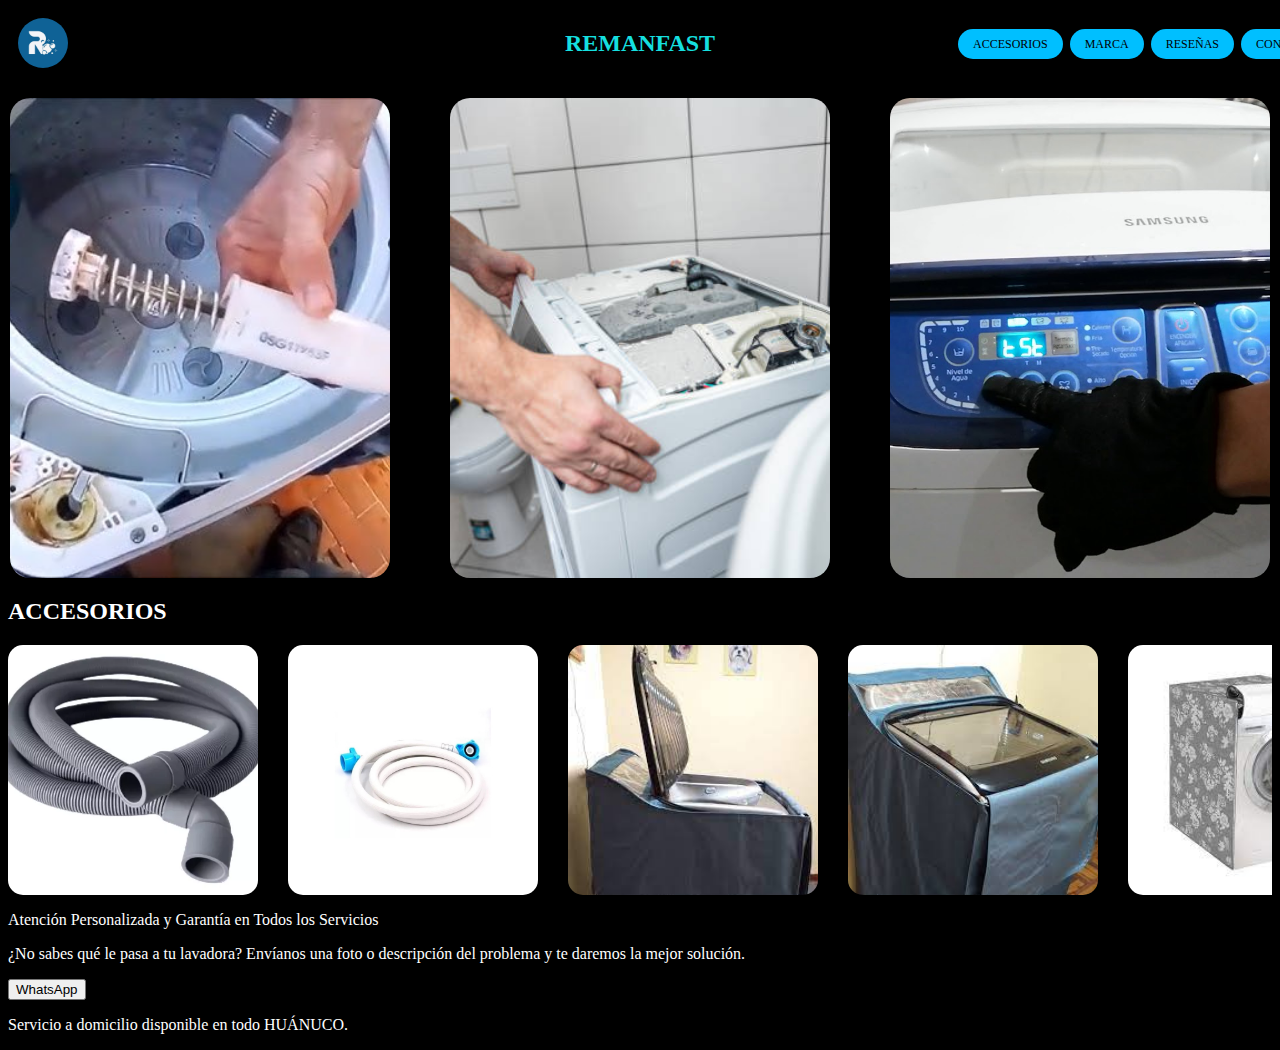
==== Untitled-1.html @ 111808bd "avance del entregable" ====
<html lang="es">
<head>
    <meta charset="UTF-8">
    <meta name="viewport" content="width=device-width, initial-scale=1.0">
<title>Remanfast</title>
<link rel="stylesheet" href="estilos.css">
</head>
<body>
    <header>
        <div class="logo">
            <img src="img/logo.JPG" alt="Logo Remanfast">
        </div>
        <h1>REMANFAST</h1>
        <nav>
            <ul>
                <li><a href="#">ACCESORIOS</a></li>
                <li><a href="#">MARCA</a></li>
                <li><a href="#">RESEÑAS</a></li>
                <li><a href="#">CONTACTO</a></li>
            </ul>
        </nav>
    </header>

    <section class="gallery">
        <img src="img/reparacion.jpg" alt="Reparación Lavadora">
        <img src="img/mantenimiento.jpg" alt="Mantenimiento Lavadora">
        <img src="img/diagnostico.jpg" alt="Diagnostico lavadora">
        
        
    </section>

    <section class="accesorios">
        <h2>ACCESORIOS</h2>
        <div class="slider-container">
            <div class="grid">
                <a href="producto.html?producto=Accesorio1"><img src="img/accesorio2.webp" alt="Accesorio 1"></a>
                <a href="producto.html?producto=Accesorio2"><img src="img/accesorio8.jpg" alt="Accesorio 2"></a>
                <a href="producto.html?producto=Accesorio3"><img src="img/accesorio7.jpg" alt="Accesorio 3"></a>
                <a href="producto.html?producto=Accesorio4"><img src="img/accesorio6.jpg" alt="Accesorio 4"></a>
                <a href="producto.html?producto=Accesorio5"><img src="img/accesorio5.jpg" alt="Accesorio 5"></a>
                <a href="producto.html?producto=Accesorio6"><img src="img/accesorio4.jpg" alt="Accesorio 6"></a>
                <a href="producto.html?producto=Accesorio7"><img src="img/accesorio1.jpg" alt="Accesorio 7"></a>
                <a href="producto.html?producto=Accesorio8"><img src="img/accesorio2.webp" alt="Accesorio 8"></a>
                <a href="producto.html?producto=Accesorio9"><img src="img/accesorio3.webp" alt="Accesorio 9"></a>
                <a href="producto.html?producto=Accesorio10"><img src="img/accesorio99.png" alt="Accesorio 10"></a>
            </div>
        </div>
    </section>
    
    

    <section class="contact">
        <p>Atención Personalizada y Garantía en Todos los Servicios</p>
        <p>¿No sabes qué le pasa a tu lavadora? Envíanos una foto o descripción del problema y te daremos la mejor solución.</p>
        <button class="whatsapp">WhatsApp</button>
    </section>

    <footer>
        <p>Servicio a domicilio disponible en todo HUÁNUCO.</p>
    </footer>
    <script src="script.js"></script>
</body>
</html>
---- estilos.css ----
/* Cambiar el color de fondo y las letras */
body {
    background-color: black; /* Fondo negro */
    color: white; /* Letras blancas */
}

/* El resto del código para mantener el diseño */
header {
    display: flex;
    align-items: center;
    justify-content: flex-start;
    padding: 10px 30px;
    position: relative;
}

.logo {
    margin-left: -20px;  /* Mueve el logo a la izquierda */
}

.logo img {
    width: 50px;
    height: 50px;
    border-radius: 50%;
    object-fit: cover;
}

h1 {
    position: absolute;
    left: 50%;
    transform: translateX(-50%);
    font-size: 24px;
    margin: 0;
    color: rgb(21, 223, 223); /* Título en blanco */
}

nav {
    position: absolute;
    left: 950px; /* Ajuste de este valor es opcional */
}

/* Nuevo código para menú horizontal */
nav ul {
    display: flex; /* Esto hace que los elementos estén en fila */
    list-style: none; /* Elimina los puntos de la lista */
    padding: 0;
    margin: 0;
}

nav ul li {
    margin-right: 7px; /* Reducimos el espaciado entre los elementos */
}

nav ul li a {
    text-decoration: none; /* Elimina el subrayado */
    color: rgb(0, 0, 0); /* Enlaces en blanco */
    font-size: 12px;
    padding: 8px 15px;
    background-color: #00BFFF; /* Fondo color celeste */
    border-radius: 15px;
    transition: background-color 0.3s ease; /* Efecto de transición en el hover */
}

/* Cambio de color al pasar el mouse sobre el enlace */
nav ul li a:hover {
    background-color: #1E90FF; /* Color celeste más oscuro al pasar el ratón */
}

/* Estilo para las imágenes en la galería */
.gallery {
    display: flex; /* Alineamos las imágenes horizontalmente */
    gap: 60px; /* Espacio entre las imágenes */
    justify-content: center; /* Centra las imágenes horizontalmente */
    margin-top: 20px; /* Espacio hacia arriba */
}

.gallery img {
    height: 480px; /* Ajustamos la altura de las imágenes */
    width: 380px; /* Fija el ancho para hacerlas más largas hacia abajo */
    object-fit: cover; /* Asegura que la imagen se ajuste correctamente sin distorsionarse */
    border-radius: 20px; /* Bordes redondeados si lo deseas */
}

/* Estilo para las imágenes dentro de la sección ACCESORIOS */
.accesorios .grid {
    display: flex; /* Alineamos las imágenes horizontalmente */
    gap: 30px; /* Espacio entre las imágenes */
    justify-content: flex-start; /* Alinea las imágenes al inicio */
    width: max-content; /* El contenedor se ajusta al contenido de las imágenes */
    overflow: hidden; /* Esconde el contenido fuera del contenedor */
    animation: slide 25s linear infinite; /* Desliza las imágenes de manera infinita */
}

/* Animación para mover las imágenes de izquierda a derecha */
@keyframes slide {
    6% {
        transform: translateX(0); /* Empieza desde la posición original */
    }
    95% {
        transform: translateX(-100%); /* Mueve todo el contenido hacia la izquierda */
    }
    100% {
        transform: translateX(0); /* Pausa en la última imagen por 4 segundos */
    }
}

.accesorios img {
    height: 250px; /* Ajustamos la altura de las imágenes */
    width: 250px; /* Ajustamos el ancho de las imágenes para que todas quepan */
    object-fit: cover; /* Asegura que la imagen se ajuste correctamente sin distorsionarse */
    border-radius: 15px; /* Bordes redondeados */
}

/* Aseguramos que el contenedor tenga el tamaño adecuado para todas las imágenes */
.accesorios .grid {
    width: max-content; /* El ancho total del contenedor se ajustará a todas las imágenes */
}

/* Contenedor que permite el scroll horizontal */
.slider-container {
    width: 100%;               /* Ocupa todo el ancho disponible */
    overflow-x: auto;          /* Scroll horizontal automático */
    overflow-y: hidden;        /* Oculta cualquier scroll vertical */
    scrollbar-width: none;     /* Oculta la barra en Firefox */
    -ms-overflow-style: none;  /* Oculta la barra en IE/Edge */
    scroll-behavior: smooth;   /* Desplazamiento suave */
    position: relative;        /* Para posicionar elementos si hicieras flechas, etc. */
}

/* Oculta la barra de scroll en navegadores WebKit (Chrome, Safari, etc.) */
.slider-container::-webkit-scrollbar {
    display: none;
}

/* Añadir esta clase para desactivar la animación cuando se hace click */
.accesorios .grid.no-animation {
    animation: none; /* Desactiva la animación */
}
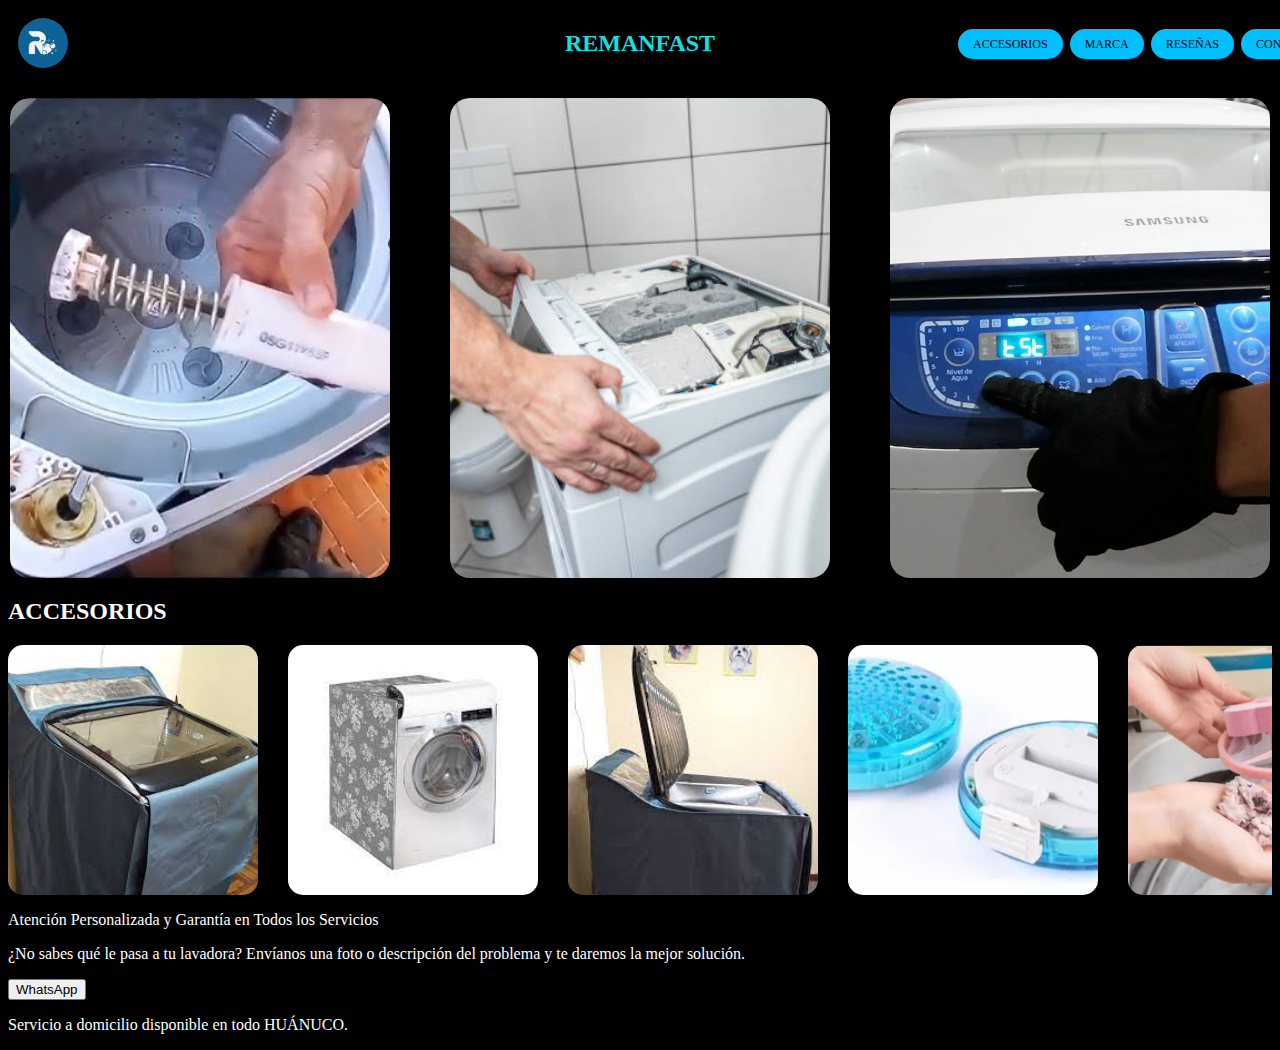
==== commit e7a199a6: "Moviendo imágenes de la carpeta de accesorios" ====
--- a/Untitled-1.html
+++ b/Untitled-1.html
@@ -2,8 +2,8 @@
 <head>
     <meta charset="UTF-8">
     <meta name="viewport" content="width=device-width, initial-scale=1.0">
-<title>Remanfast</title>
-<link rel="stylesheet" href="estilos.css">
+    <title>Remanfast</title>
+    <link rel="stylesheet" href="estilos.css">
 </head>
 <body>
     <header>
@@ -13,7 +13,7 @@
         <h1>REMANFAST</h1>
         <nav>
             <ul>
-                <li><a href="#">ACCESORIOS</a></li>
+                <li><a href="accesorios.html">ACCESORIOS</a></li> <!-- Cambiado aquí -->
                 <li><a href="#">MARCA</a></li>
                 <li><a href="#">RESEÑAS</a></li>
                 <li><a href="#">CONTACTO</a></li>
@@ -25,29 +25,25 @@
         <img src="img/reparacion.jpg" alt="Reparación Lavadora">
         <img src="img/mantenimiento.jpg" alt="Mantenimiento Lavadora">
         <img src="img/diagnostico.jpg" alt="Diagnostico lavadora">
-        
-        
     </section>
 
     <section class="accesorios">
         <h2>ACCESORIOS</h2>
         <div class="slider-container">
             <div class="grid">
-                <a href="producto.html?producto=Accesorio1"><img src="img/accesorio2.webp" alt="Accesorio 1"></a>
-                <a href="producto.html?producto=Accesorio2"><img src="img/accesorio8.jpg" alt="Accesorio 2"></a>
-                <a href="producto.html?producto=Accesorio3"><img src="img/accesorio7.jpg" alt="Accesorio 3"></a>
-                <a href="producto.html?producto=Accesorio4"><img src="img/accesorio6.jpg" alt="Accesorio 4"></a>
-                <a href="producto.html?producto=Accesorio5"><img src="img/accesorio5.jpg" alt="Accesorio 5"></a>
-                <a href="producto.html?producto=Accesorio6"><img src="img/accesorio4.jpg" alt="Accesorio 6"></a>
-                <a href="producto.html?producto=Accesorio7"><img src="img/accesorio1.jpg" alt="Accesorio 7"></a>
-                <a href="producto.html?producto=Accesorio8"><img src="img/accesorio2.webp" alt="Accesorio 8"></a>
-                <a href="producto.html?producto=Accesorio9"><img src="img/accesorio3.webp" alt="Accesorio 9"></a>
-                <a href="producto.html?producto=Accesorio10"><img src="img/accesorio99.png" alt="Accesorio 10"></a>
+                <a href="producto.html?producto=Accesorio1"><img src="img/accesorios/accesorio6.jpg" alt="Accesorio 1"></a>
+                <a href="producto.html?producto=Accesorio2"><img src="img/accesorios/accesorio5.jpg" alt="Accesorio 2"></a>
+                <a href="producto.html?producto=Accesorio3"><img src="img/accesorios/accesorio7.jpg" alt="Accesorio 3"></a>
+                <a href="producto.html?producto=Accesorio4"><img src="img/accesorios/accesorio3.webp" alt="Accesorio 4"></a>
+                <a href="producto.html?producto=Accesorio5"><img src="img/accesorios/accesorio99.png" alt="Accesorio 5"></a>
+                <a href="producto.html?producto=Accesorio6"><img src="img/accesorios/accesorio1.jpg" alt="Accesorio 6"></a>
+                <a href="producto.html?producto=Accesorio7"><img src="img/accesorios/accesorio4.jpg" alt="Accesorio 7"></a>
+                <a href="producto.html?producto=Accesorio8"><img src="img/accesorios/accesorio2.webp" alt="Accesorio 8"></a>
+                <a href="producto.html?producto=Accesorio9"><img src="img/accesorios/accesorio8.jpg" alt="Accesorio 9"></a>
+                <a href="producto.html?producto=Accesorio10"><img src="img/accesorios/accesorio5.jpg" alt="Accesorio 10"></a>
             </div>
         </div>
     </section>
-    
-    
 
     <section class="contact">
         <p>Atención Personalizada y Garantía en Todos los Servicios</p>
--- a/estilos.css
+++ b/estilos.css
@@ -1,10 +1,10 @@
-/* Cambiar el color de fondo y las letras */
+ 
 body {
-    background-color: black; /* Fondo negro */
-    color: white; /* Letras blancas */
+    background-color: black;  
+    color: white; 
 }
 
-/* El resto del código para mantener el diseño */
+
 header {
     display: flex;
     align-items: center;
@@ -14,7 +14,7 @@
 }
 
 .logo {
-    margin-left: -20px;  /* Mueve el logo a la izquierda */
+    margin-left: -20px;   
 }
 
 .logo img {
@@ -30,108 +30,108 @@
     transform: translateX(-50%);
     font-size: 24px;
     margin: 0;
-    color: rgb(21, 223, 223); /* Título en blanco */
+    color: rgb(21, 223, 223); 
 }
 
 nav {
     position: absolute;
-    left: 950px; /* Ajuste de este valor es opcional */
+    left: 950px;  
 }
 
-/* Nuevo código para menú horizontal */
+ 
 nav ul {
-    display: flex; /* Esto hace que los elementos estén en fila */
-    list-style: none; /* Elimina los puntos de la lista */
+    display: flex;  
+    list-style: none;  
     padding: 0;
     margin: 0;
 }
 
 nav ul li {
-    margin-right: 7px; /* Reducimos el espaciado entre los elementos */
+    margin-right: 7px;  
 }
 
 nav ul li a {
-    text-decoration: none; /* Elimina el subrayado */
-    color: rgb(0, 0, 0); /* Enlaces en blanco */
+    text-decoration: none;  
+    color: rgb(0, 0, 0);  
     font-size: 12px;
     padding: 8px 15px;
-    background-color: #00BFFF; /* Fondo color celeste */
+    background-color: #00BFFF;  
     border-radius: 15px;
-    transition: background-color 0.3s ease; /* Efecto de transición en el hover */
+    transition: background-color 0.3s ease;  
 }
 
-/* Cambio de color al pasar el mouse sobre el enlace */
+ 
 nav ul li a:hover {
-    background-color: #1E90FF; /* Color celeste más oscuro al pasar el ratón */
+    background-color: #1E90FF;  
 }
 
-/* Estilo para las imágenes en la galería */
+ 
 .gallery {
-    display: flex; /* Alineamos las imágenes horizontalmente */
-    gap: 60px; /* Espacio entre las imágenes */
-    justify-content: center; /* Centra las imágenes horizontalmente */
-    margin-top: 20px; /* Espacio hacia arriba */
+    display: flex;  
+    gap: 60px;  
+    justify-content: center;  
+    margin-top: 20px;  
 }
 
 .gallery img {
-    height: 480px; /* Ajustamos la altura de las imágenes */
-    width: 380px; /* Fija el ancho para hacerlas más largas hacia abajo */
-    object-fit: cover; /* Asegura que la imagen se ajuste correctamente sin distorsionarse */
-    border-radius: 20px; /* Bordes redondeados si lo deseas */
+    height: 480px;  
+    width: 380px;  
+    object-fit: cover;  
+    border-radius: 20px;  
 }
 
-/* Estilo para las imágenes dentro de la sección ACCESORIOS */
+ 
 .accesorios .grid {
-    display: flex; /* Alineamos las imágenes horizontalmente */
-    gap: 30px; /* Espacio entre las imágenes */
-    justify-content: flex-start; /* Alinea las imágenes al inicio */
-    width: max-content; /* El contenedor se ajusta al contenido de las imágenes */
-    overflow: hidden; /* Esconde el contenido fuera del contenedor */
-    animation: slide 25s linear infinite; /* Desliza las imágenes de manera infinita */
+    display: flex;  
+    gap: 30px;  
+    justify-content: flex-start;  
+    width: max-content;  
+    overflow: hidden; 
+    animation: slide 25s linear infinite; 
 }
 
-/* Animación para mover las imágenes de izquierda a derecha */
+
 @keyframes slide {
     6% {
-        transform: translateX(0); /* Empieza desde la posición original */
+        transform: translateX(0);
     }
     95% {
-        transform: translateX(-100%); /* Mueve todo el contenido hacia la izquierda */
+        transform: translateX(-100%); 
     }
     100% {
-        transform: translateX(0); /* Pausa en la última imagen por 4 segundos */
+        transform: translateX(0); 
     }
 }
 
 .accesorios img {
-    height: 250px; /* Ajustamos la altura de las imágenes */
-    width: 250px; /* Ajustamos el ancho de las imágenes para que todas quepan */
-    object-fit: cover; /* Asegura que la imagen se ajuste correctamente sin distorsionarse */
-    border-radius: 15px; /* Bordes redondeados */
+    height: 250px; 
+    width: 250px; 
+    object-fit: cover;
+    border-radius: 15px; 
 }
 
-/* Aseguramos que el contenedor tenga el tamaño adecuado para todas las imágenes */
+
 .accesorios .grid {
-    width: max-content; /* El ancho total del contenedor se ajustará a todas las imágenes */
+    width: max-content; 
 }
 
-/* Contenedor que permite el scroll horizontal */
+
 .slider-container {
-    width: 100%;               /* Ocupa todo el ancho disponible */
-    overflow-x: auto;          /* Scroll horizontal automático */
-    overflow-y: hidden;        /* Oculta cualquier scroll vertical */
-    scrollbar-width: none;     /* Oculta la barra en Firefox */
-    -ms-overflow-style: none;  /* Oculta la barra en IE/Edge */
-    scroll-behavior: smooth;   /* Desplazamiento suave */
-    position: relative;        /* Para posicionar elementos si hicieras flechas, etc. */
+    width: 100%;              
+    overflow-x: auto;          
+    overflow-y: hidden;        
+    scrollbar-width: none;     
+    -ms-overflow-style: none; 
+    scroll-behavior: smooth;  
+    position: relative;        
 }
 
-/* Oculta la barra de scroll en navegadores WebKit (Chrome, Safari, etc.) */
+
 .slider-container::-webkit-scrollbar {
     display: none;
 }
 
-/* Añadir esta clase para desactivar la animación cuando se hace click */
+
 .accesorios .grid.no-animation {
-    animation: none; /* Desactiva la animación */
+    animation: none; 
 }
